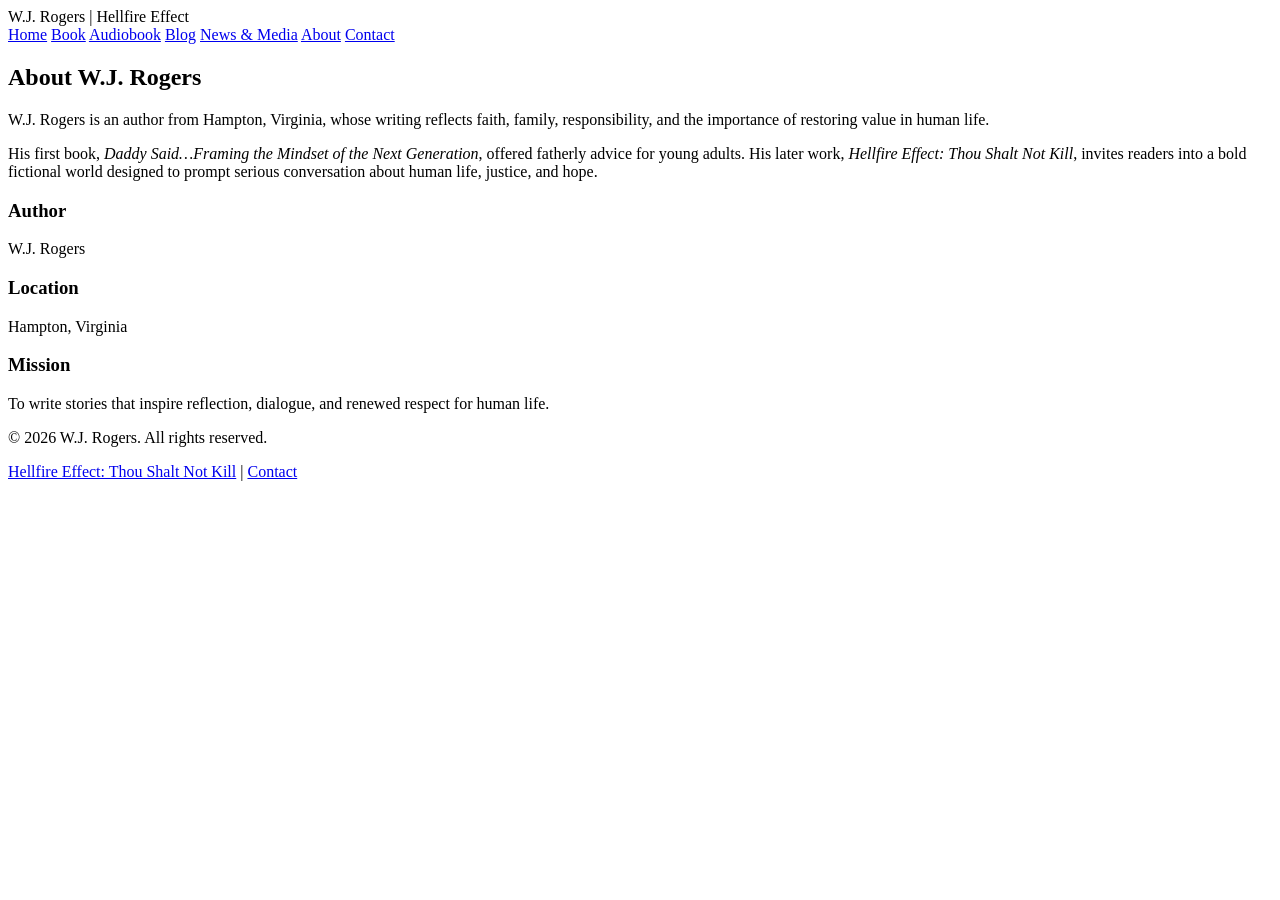
==== about.html @ 65f2c7c8 "Add files via upload" ====
<!DOCTYPE html>
<html lang="en">
<head>
<meta charset="UTF-8">
<meta name="viewport" content="width=device-width, initial-scale=1.0">
<title>About W.J. Rogers | Hellfire Effect</title>
<meta name="description" content="Author biography for W.J. Rogers, author of Hellfire Effect: Thou Shalt Not Kill.">
<meta name="keywords" content="Hellfire Effect, W.J. Rogers, Hellfire Effect Thou Shalt Not Kill, Christian science fiction, faith based thriller, speculative fiction, value of human life, audiobook Spotify ElevenReader">
<meta name="author" content="W.J. Rogers">
<meta property="og:title" content="About W.J. Rogers | Hellfire Effect">
<meta property="og:description" content="Author biography for W.J. Rogers, author of Hellfire Effect: Thou Shalt Not Kill.">
<meta property="og:type" content="website">
<link rel="stylesheet" href="styles.css">
</head>
<body>
<header>
  <div class="nav">
    <div class="brand">W.J. Rogers | Hellfire Effect</div>
    <nav>
      <a href="index.html">Home</a>
      <a href="book.html">Book</a>
      <a href="audiobook.html">Audiobook</a>
      <a href="blog.html">Blog</a>
      <a href="media.html">News & Media</a>
      <a href="about.html">About</a>
      <a href="contact.html">Contact</a>
    </nav>
  </div>
</header>

<main>
<section>
  <h2>About W.J. Rogers</h2>
  <p>W.J. Rogers is an author from Hampton, Virginia, whose writing reflects faith, family, responsibility, and the importance of restoring value in human life.</p>
  <p>His first book, <em>Daddy Said…Framing the Mindset of the Next Generation</em>, offered fatherly advice for young adults. His later work, <em>Hellfire Effect: Thou Shalt Not Kill</em>, invites readers into a bold fictional world designed to prompt serious conversation about human life, justice, and hope.</p>
</section>
<section class="grid">
  <div class="card"><h3>Author</h3><p>W.J. Rogers</p></div>
  <div class="card"><h3>Location</h3><p>Hampton, Virginia</p></div>
  <div class="card"><h3>Mission</h3><p>To write stories that inspire reflection, dialogue, and renewed respect for human life.</p></div>
</section>
</main>

<footer>
  <p>© 2026 W.J. Rogers. All rights reserved.</p>
  <p><a href="book.html">Hellfire Effect: Thou Shalt Not Kill</a> | <a href="contact.html">Contact</a></p>
</footer>
</body>
</html>
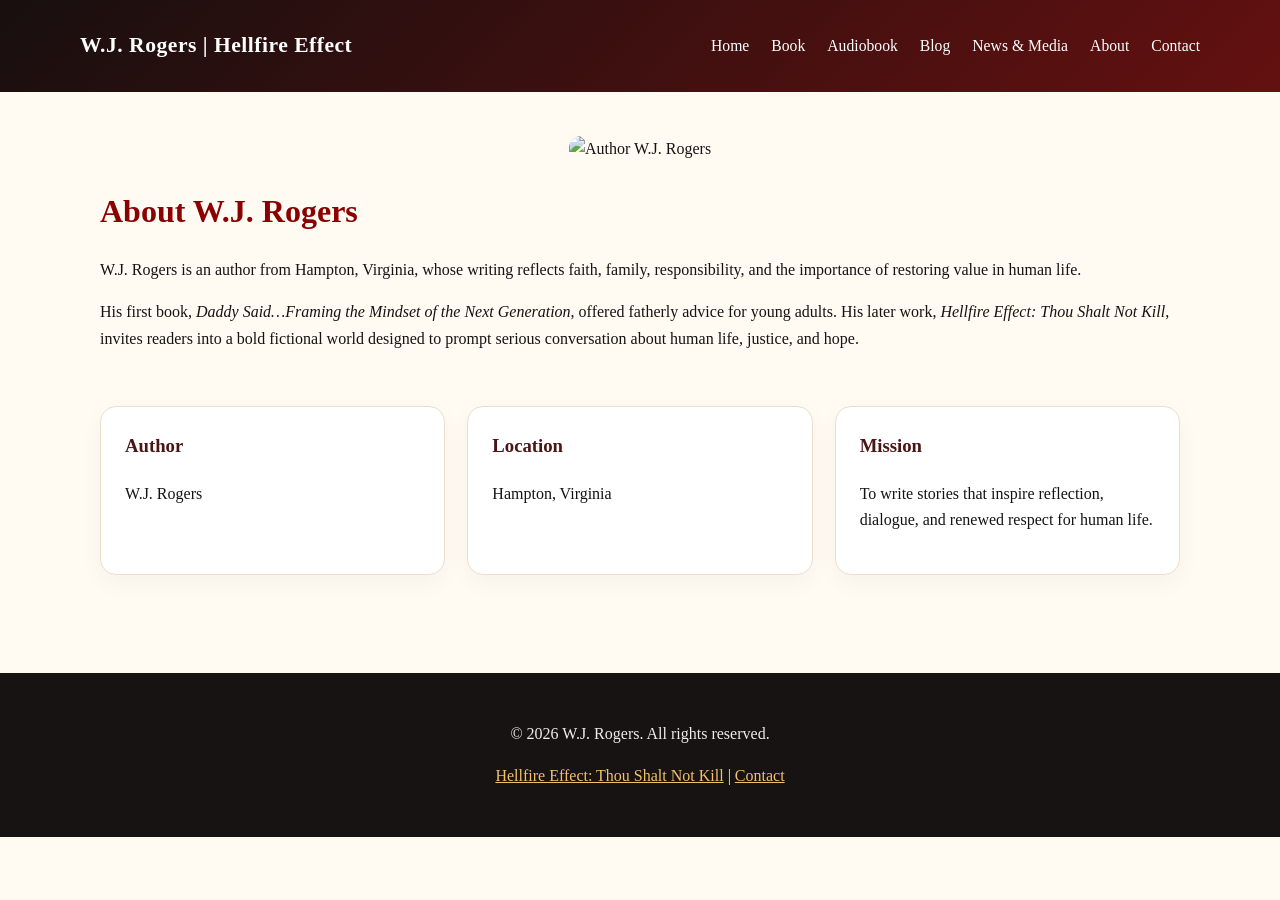
==== commit b9d7948e: "Update about.html" ====
--- a/about.html
+++ b/about.html
@@ -29,7 +29,12 @@
 </header>
 
 <main>
-<section>
+<div style="text-align:center; margin-bottom:30px;">
+  <img src="images/author-photo.jpg"
+       alt="Author W.J. Rogers"
+       style="max-width:300px; width:100%; border-radius:12px;">
+</div>
+  <section>
   <h2>About W.J. Rogers</h2>
   <p>W.J. Rogers is an author from Hampton, Virginia, whose writing reflects faith, family, responsibility, and the importance of restoring value in human life.</p>
   <p>His first book, <em>Daddy Said…Framing the Mindset of the Next Generation</em>, offered fatherly advice for young adults. His later work, <em>Hellfire Effect: Thou Shalt Not Kill</em>, invites readers into a bold fictional world designed to prompt serious conversation about human life, justice, and hope.</p>
@@ -46,4 +51,4 @@
   <p><a href="book.html">Hellfire Effect: Thou Shalt Not Kill</a> | <a href="contact.html">Contact</a></p>
 </footer>
 </body>
-</html>+</html>
--- a/styles.css
+++ b/styles.css
@@ -0,0 +1,148 @@
+:root {
+  --dark: #171313;
+  --red: #8b0000;
+  --gold: #c79b3b;
+  --light: #fffaf2;
+  --muted: #6b625b;
+  --card: #ffffff;
+}
+* { box-sizing: border-box; }
+body {
+  margin: 0;
+  font-family: Georgia, 'Times New Roman', serif;
+  background: var(--light);
+  color: var(--dark);
+  line-height: 1.65;
+}
+a { color: var(--red); }
+header {
+  background: linear-gradient(135deg, #180f0f, #641010);
+  color: white;
+  padding: 28px 20px;
+}
+.nav {
+  max-width: 1120px;
+  margin: auto;
+  display: flex;
+  align-items: center;
+  justify-content: space-between;
+  gap: 16px;
+  flex-wrap: wrap;
+}
+.brand {
+  font-size: 1.35rem;
+  font-weight: bold;
+  letter-spacing: .5px;
+}
+nav a {
+  color: white;
+  text-decoration: none;
+  margin-left: 18px;
+  font-size: .98rem;
+}
+nav a:hover { text-decoration: underline; }
+.hero {
+  background: radial-gradient(circle at top left, #a61717, #1c1111 62%);
+  color: white;
+  padding: 70px 20px;
+}
+.hero-inner {
+  max-width: 1120px;
+  margin: auto;
+  display: grid;
+  grid-template-columns: 1.4fr .8fr;
+  gap: 36px;
+  align-items: center;
+}
+.hero h1 {
+  font-size: clamp(2.4rem, 6vw, 4.5rem);
+  line-height: 1.05;
+  margin: 0 0 18px;
+}
+.hero p { font-size: 1.2rem; max-width: 760px; }
+.cover-card {
+  background: rgba(255,255,255,.1);
+  border: 1px solid rgba(255,255,255,.25);
+  padding: 26px;
+  border-radius: 18px;
+  text-align: center;
+}
+.cover-placeholder {
+  aspect-ratio: 1/1.45;
+  border: 2px dashed rgba(255,255,255,.55);
+  border-radius: 10px;
+  display:flex; align-items:center; justify-content:center;
+  padding: 20px;
+  min-height: 330px;
+}
+.button-row { display: flex; flex-wrap: wrap; gap: 12px; margin-top: 24px; }
+.btn {
+  display:inline-block;
+  background: var(--gold);
+  color:#1d1307;
+  text-decoration:none;
+  padding: 12px 18px;
+  border-radius: 999px;
+  font-weight:bold;
+}
+.btn.secondary {
+  background: transparent;
+  color:white;
+  border:1px solid rgba(255,255,255,.7);
+}
+main { max-width: 1120px; margin: auto; padding: 44px 20px; }
+section { margin-bottom: 54px; }
+h2 { color: var(--red); font-size: 2rem; line-height: 1.2; }
+.grid {
+  display:grid;
+  grid-template-columns: repeat(3, 1fr);
+  gap: 22px;
+}
+.card {
+  background: var(--card);
+  border: 1px solid #eadfce;
+  border-radius: 16px;
+  padding: 24px;
+  box-shadow: 0 8px 24px rgba(0,0,0,.04);
+}
+.card h3 { margin-top: 0; color: #4a1515; }
+.notice {
+  background: #fff1d5;
+  border-left: 5px solid var(--gold);
+  padding: 18px;
+  border-radius: 10px;
+}
+form {
+  background: white;
+  border: 1px solid #eadfce;
+  padding: 24px;
+  border-radius: 16px;
+}
+input, textarea {
+  width:100%;
+  padding: 12px;
+  margin: 8px 0 16px;
+  border: 1px solid #cdbfac;
+  border-radius: 8px;
+  font: inherit;
+}
+textarea { min-height: 150px; }
+footer {
+  background: #171313;
+  color: #eee;
+  padding: 32px 20px;
+  text-align: center;
+}
+footer a { color: #f0c36a; }
+.blog-post {
+  background:white;
+  border:1px solid #eadfce;
+  border-radius:16px;
+  padding:28px;
+  margin-bottom:24px;
+}
+.meta { color: var(--muted); font-size:.95rem; }
+@media (max-width: 800px) {
+  .hero-inner, .grid { grid-template-columns: 1fr; }
+  nav a { display: inline-block; margin: 6px 10px 0 0; }
+}
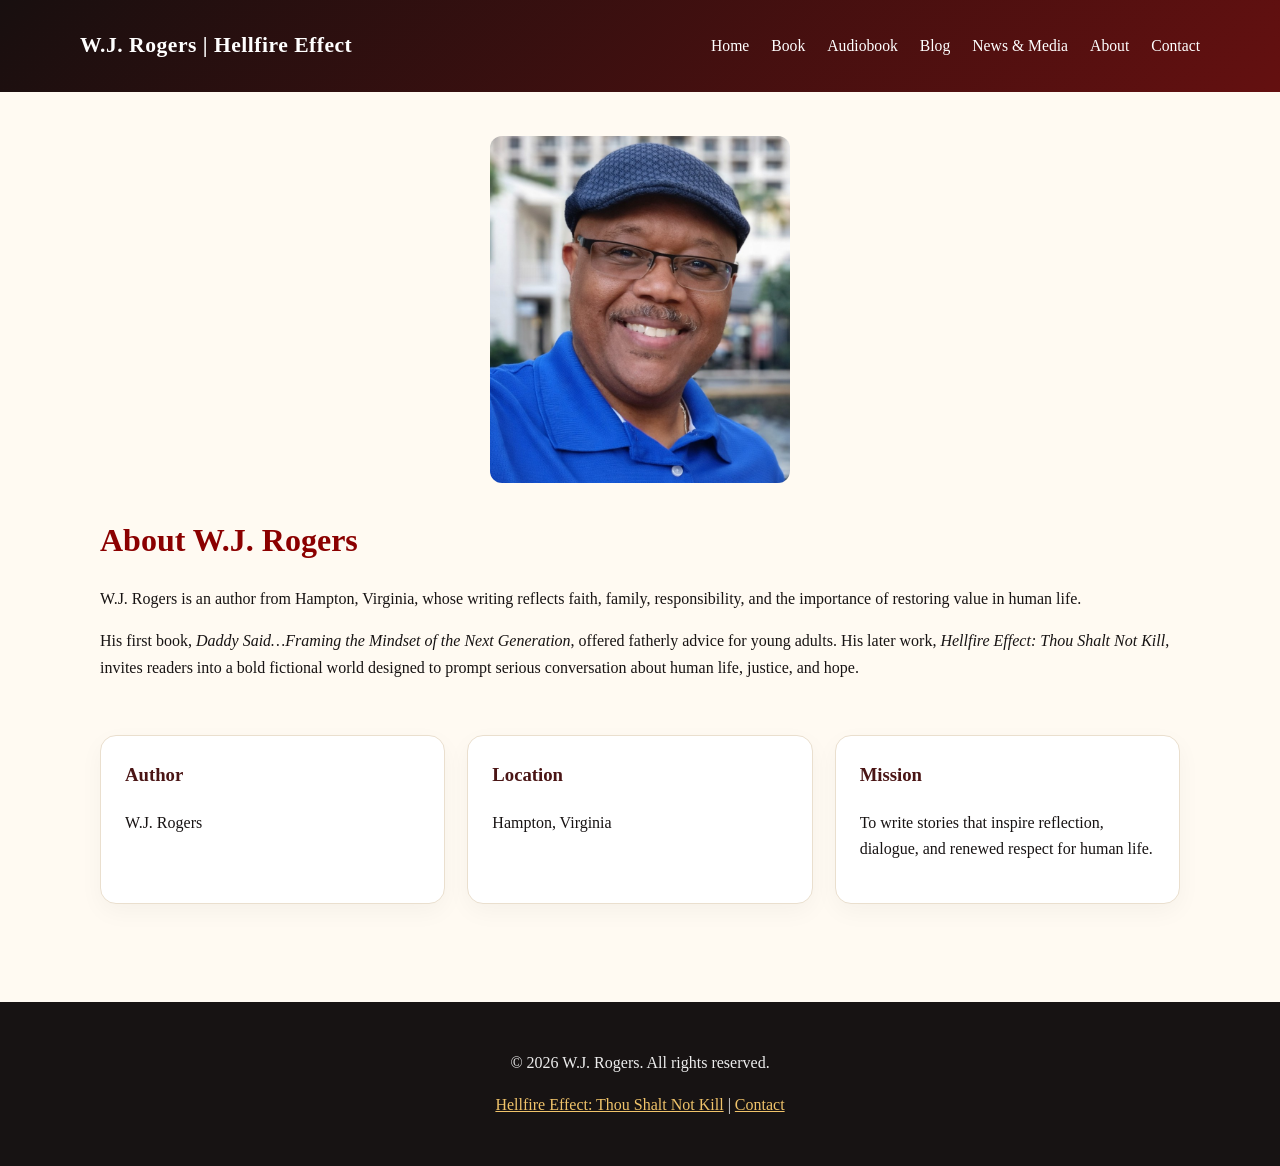
==== commit f0e715fe: "Update about.html" ====
--- a/about.html
+++ b/about.html
@@ -30,7 +30,7 @@
 
 <main>
 <div style="text-align:center; margin-bottom:30px;">
-  <img src="images/author-photo.jpg"
+  <img src="author-photo.jpg"
        alt="Author W.J. Rogers"
        style="max-width:300px; width:100%; border-radius:12px;">
 </div>
